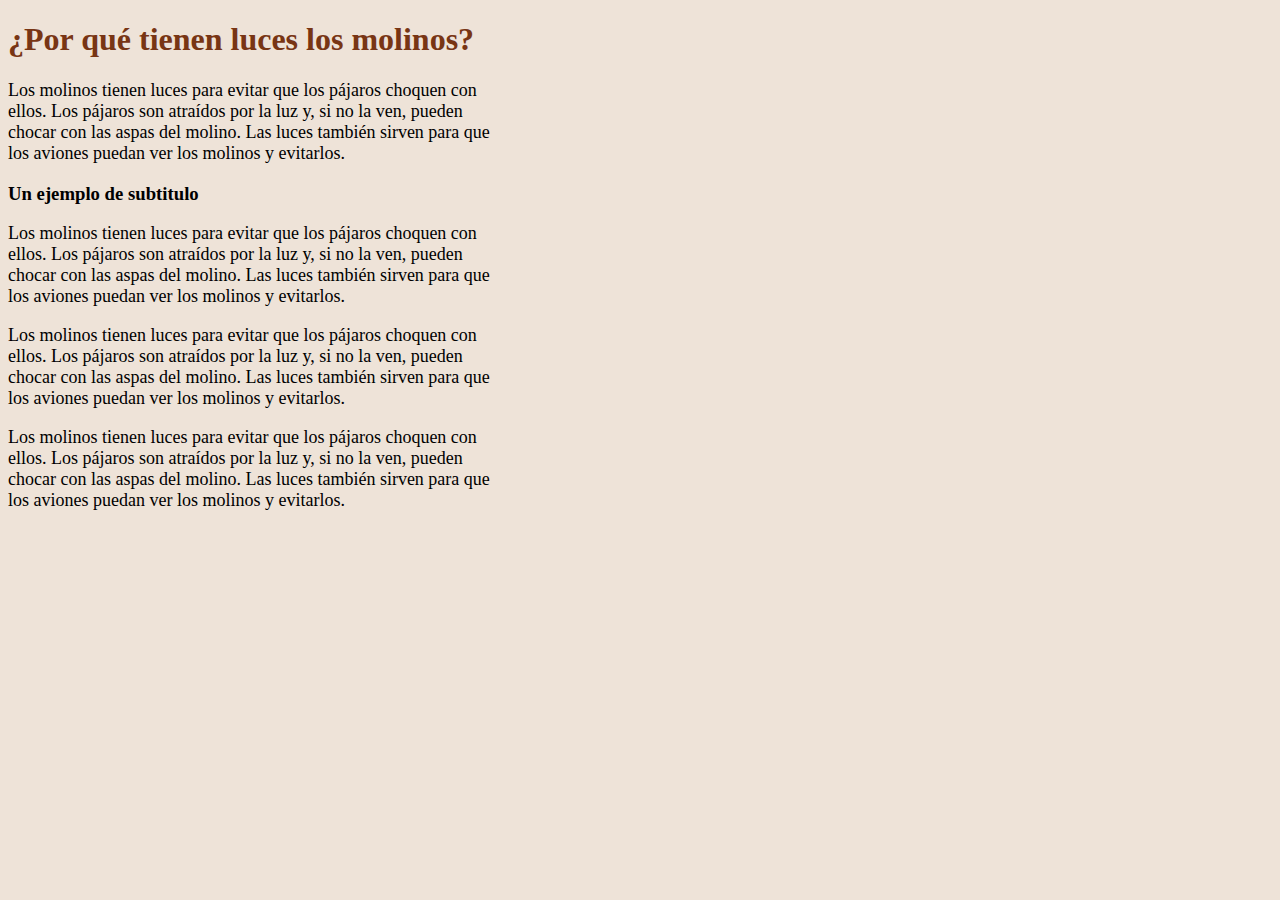
==== molinos.html @ 0bb03955 "cambios" ====
<!DOCTYPE html>
<html lang="es">
<meta http-equiv="Content-Type" content="text/html; charset=utf-8"/>
<html>
<head>
    <meta name="viewport" content="width=device-width, initial-scale=1.0">
    <link rel="stylesheet" href="app.css">
</head>
</html>
<body>
    <div style="width: 500px;">
        <h1>¿Por qué tienen luces los molinos?</h1>
        <p>Los molinos tienen luces para evitar que los pájaros choquen con ellos. Los pájaros son atraídos por la luz y, si no la ven, pueden chocar con las aspas del molino. Las luces también sirven para que los aviones puedan ver los molinos y evitarlos.</p>        
        <h3>Un ejemplo de subtitulo</h3>
        <p>Los molinos tienen luces para evitar que los pájaros choquen con ellos. Los pájaros son atraídos por la luz y, si no la ven, pueden chocar con las aspas del molino. Las luces también sirven para que los aviones puedan ver los molinos y evitarlos.</p>        
        <p>Los molinos tienen luces para evitar que los pájaros choquen con ellos. Los pájaros son atraídos por la luz y, si no la ven, pueden chocar con las aspas del molino. Las luces también sirven para que los aviones puedan ver los molinos y evitarlos.</p>        
        <p>Los molinos tienen luces para evitar que los pájaros choquen con ellos. Los pájaros son atraídos por la luz y, si no la ven, pueden chocar con las aspas del molino. Las luces también sirven para que los aviones puedan ver los molinos y evitarlos.</p>        


    </div>


</body>

<script src="app.js"></script>

</html>
---- app.css ----
h1{
    color: rgb(120, 53, 20);
}

body{
    background-color: rgba(223, 202, 181, 0.528);
}

p{
    font-size: 18px;
}

li{
    font-size: 18px;
}

button{
    font-size: small
}

label {
    font-size: 18px;
}

a{
    font-size: 19px;
    text-decoration: none;
    color: rgb(49, 28, 6);
}

.container1{
    border: 2px solid rgb(101, 63, 19);
    padding: 5px;
    background-color: #D2B48C;
}

.container2{
    border: 2px solid rgb(19, 101, 44);
    padding: 5px;
    background-color: #8cd28c;
}

.container3{
    border: 2px solid rgb(19, 63, 101);
    padding: 5px;
    background-color: #8cbcd2;
}
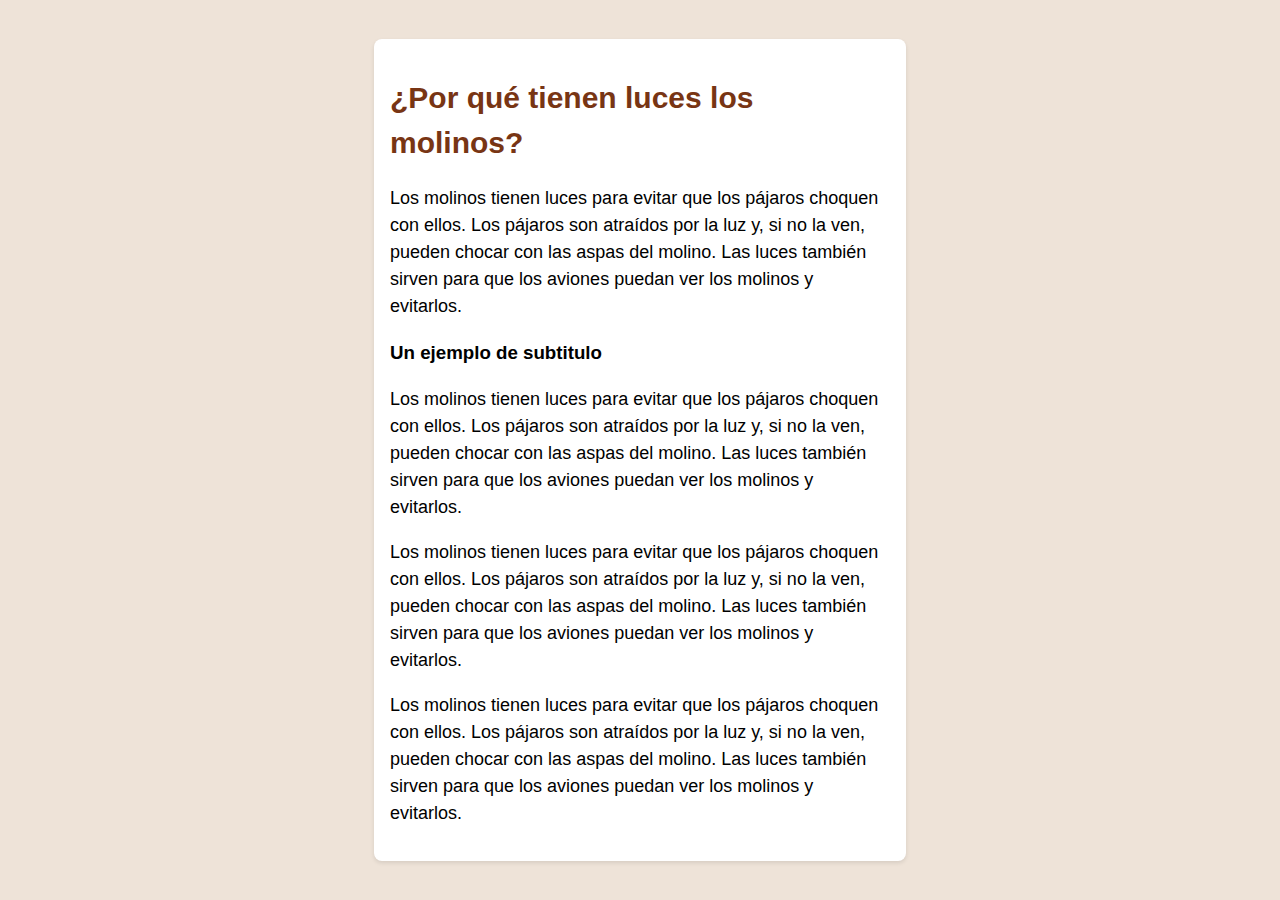
==== commit cac90db8: "1" ====
--- a/molinos.html
+++ b/molinos.html
@@ -1,4 +1,9 @@
 <!DOCTYPE html>
+<link rel="preconnect" href="https://fonts.googleapis.com">
+<link rel="preconnect" href="https://fonts.gstatic.com" crossorigin>
+<link href="https://fonts.googleapis.com/css2?family=Montserrat:ital,wght@0,100..900;1,100..900&display=swap" rel="stylesheet">
+
+
 <html lang="es">
 <meta http-equiv="Content-Type" content="text/html; charset=utf-8"/>
 <html>
@@ -7,19 +12,19 @@
     <link rel="stylesheet" href="app.css">
 </head>
 </html>
-<body>
-    <div style="width: 500px;">
-        <h1>¿Por qué tienen luces los molinos?</h1>
-        <p>Los molinos tienen luces para evitar que los pájaros choquen con ellos. Los pájaros son atraídos por la luz y, si no la ven, pueden chocar con las aspas del molino. Las luces también sirven para que los aviones puedan ver los molinos y evitarlos.</p>        
-        <h3>Un ejemplo de subtitulo</h3>
-        <p>Los molinos tienen luces para evitar que los pájaros choquen con ellos. Los pájaros son atraídos por la luz y, si no la ven, pueden chocar con las aspas del molino. Las luces también sirven para que los aviones puedan ver los molinos y evitarlos.</p>        
-        <p>Los molinos tienen luces para evitar que los pájaros choquen con ellos. Los pájaros son atraídos por la luz y, si no la ven, pueden chocar con las aspas del molino. Las luces también sirven para que los aviones puedan ver los molinos y evitarlos.</p>        
-        <p>Los molinos tienen luces para evitar que los pájaros choquen con ellos. Los pájaros son atraídos por la luz y, si no la ven, pueden chocar con las aspas del molino. Las luces también sirven para que los aviones puedan ver los molinos y evitarlos.</p>        
-
-
-    </div>
-
-
+<body class="bodytext">
+    
+    <div class="container">
+        <div class="content">
+          <h1>¿Por qué tienen luces los molinos?</h1>
+          <p>Los molinos tienen luces para evitar que los pájaros choquen con ellos. Los pájaros son atraídos por la luz y, si no la ven, pueden chocar con las aspas del molino. Las luces también sirven para que los aviones puedan ver los molinos y evitarlos.</p>        
+          <h3>Un ejemplo de subtitulo</h3>
+          <p>Los molinos tienen luces para evitar que los pájaros choquen con ellos. Los pájaros son atraídos por la luz y, si no la ven, pueden chocar con las aspas del molino. Las luces también sirven para que los aviones puedan ver los molinos y evitarlos.</p>        
+          <p>Los molinos tienen luces para evitar que los pájaros choquen con ellos. Los pájaros son atraídos por la luz y, si no la ven, pueden chocar con las aspas del molino. Las luces también sirven para que los aviones puedan ver los molinos y evitarlos.</p>        
+          <p>Los molinos tienen luces para evitar que los pájaros choquen con ellos. Los pájaros son atraídos por la luz y, si no la ven, pueden chocar con las aspas del molino. Las luces también sirven para que los aviones puedan ver los molinos y evitarlos.</p>        
+        </div>
+      </div>
+    
 </body>
 
 <script src="app.js"></script>
--- a/app.css
+++ b/app.css
@@ -1,10 +1,42 @@
 h1{
     color: rgb(120, 53, 20);
+    font-size: 30px;
 }
 
 body{
     background-color: rgba(223, 202, 181, 0.528);
+    line-height: 1.5;
 }
+
+/* Fondo verde claro apagado */
+.bodytext{
+    line-height: 1.5;
+    margin: 0;
+    padding: 0;
+    background-color: rgba(223, 202, 181, 0.528);; /* Verde claro apagado */
+    display: flex;
+    justify-content: center;
+    align-items: center;
+    min-height: 100vh;
+    font-family: Arial, sans-serif;
+  }
+  
+  .container {
+    width: 100%; /* Ocupa todo el ancho del viewport */
+    display: flex;
+    justify-content: center; /* Centra horizontalmente el contenido */
+    padding: 0 16px; /* Espacio en los lados */
+  }
+  
+  .content {
+    width: 100%; /* Por defecto ocupa todo el ancho disponible */
+    max-width: 500px; /* Máximo de 500px para pantallas grandes */
+    background-color: white; /* Fondo blanco */
+    padding: 16px;
+    border-radius: 8px; /* Bordes redondeados */
+    box-shadow: 0 2px 4px rgba(0, 0, 0, 0.1); /* Sombra */
+  }
+  
 
 p{
     font-size: 18px;
@@ -44,4 +76,14 @@
     border: 2px solid rgb(19, 63, 101);
     padding: 5px;
     background-color: #8cbcd2;
-}+}
+
+:root {
+    font-family: Inter, sans-serif;
+    font-feature-settings: 'liga' 1, 'calt' 1; /* fix for Chrome */
+  }
+  @supports (font-variation-settings: normal) {
+    :root { font-family: InterVariable, sans-serif; }
+  }
+  
+  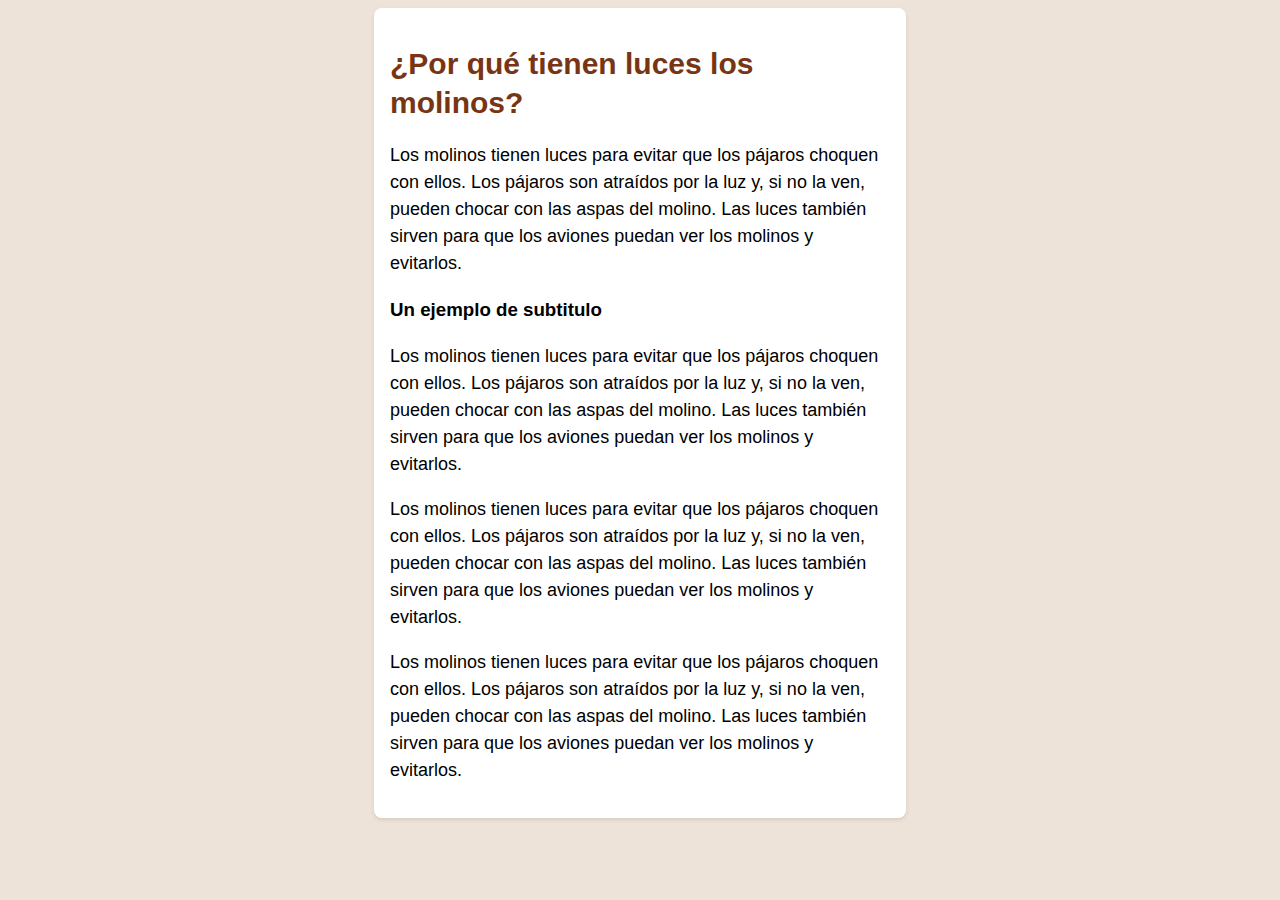
==== commit ee003b31: "16 dic (index)" ====
--- a/molinos.html
+++ b/molinos.html
@@ -12,7 +12,7 @@
     <link rel="stylesheet" href="app.css">
 </head>
 </html>
-<body class="bodytext">
+<body>
     
     <div class="container">
         <div class="content">
--- a/app.css
+++ b/app.css
@@ -1,41 +1,58 @@
 h1{
     color: rgb(120, 53, 20);
     font-size: 30px;
+    line-height: 1.3;
 }
 
 body{
     background-color: rgba(223, 202, 181, 0.528);
     line-height: 1.5;
+    display: flex;
 }
 
-/* Fondo verde claro apagado */
-.bodytext{
-    line-height: 1.5;
-    margin: 0;
-    padding: 0;
-    background-color: rgba(223, 202, 181, 0.528);; /* Verde claro apagado */
-    display: flex;
-    justify-content: center;
-    align-items: center;
-    min-height: 100vh;
-    font-family: Arial, sans-serif;
-  }
+input[type="text"] {
+
+    padding: 10px 10px;
+    border: 1px solid #949494;
+    border-radius: 4px;
+    font-size: 17px;
+}
+
+button{
+    padding: 10px 15px;
+    border: none;
+    background-color: rgba(126, 77, 28, 0.683);;
+    color: white;
+    font-size: 17px;
+    border-radius: 4px;
+    cursor: pointer;
+    
+}
+button:hover {
+    background-color: rgba(126, 77, 28, 0.935);
+}
+
   
-  .container {
+.container {
     width: 100%; /* Ocupa todo el ancho del viewport */
     display: flex;
     justify-content: center; /* Centra horizontalmente el contenido */
-    padding: 0 16px; /* Espacio en los lados */
-  }
-  
-  .content {
-    width: 100%; /* Por defecto ocupa todo el ancho disponible */
+    padding: 0px 10px; /* Espacio en los lados */
+}
+
+.content {
     max-width: 500px; /* Máximo de 500px para pantallas grandes */
+    width: 100%;
+    @media (min-width: 500px) {
+        width: 500px;
+    }
     background-color: white; /* Fondo blanco */
     padding: 16px;
     border-radius: 8px; /* Bordes redondeados */
     box-shadow: 0 2px 4px rgba(0, 0, 0, 0.1); /* Sombra */
-  }
+
+    flex-direction: column;
+}
   
 
 p{
@@ -46,9 +63,6 @@
     font-size: 18px;
 }
 
-button{
-    font-size: small
-}
 
 label {
     font-size: 18px;
@@ -64,18 +78,27 @@
     border: 2px solid rgb(101, 63, 19);
     padding: 5px;
     background-color: #D2B48C;
+    border-radius: 8px; /* Bordes redondeados */
+    box-shadow: 0 2px 4px rgba(0, 0, 0, 0.2); /* Sombra */
+
 }
 
 .container2{
     border: 2px solid rgb(19, 101, 44);
     padding: 5px;
     background-color: #8cd28c;
+    border-radius: 8px; /* Bordes redondeados */
+    box-shadow: 0 2px 4px rgba(0, 0, 0, 0.2); /* Sombra */
+
 }
 
 .container3{
     border: 2px solid rgb(19, 63, 101);
     padding: 5px;
     background-color: #8cbcd2;
+    border-radius: 8px; /* Bordes redondeados */
+    box-shadow: 0 2px 4px rgba(0, 0, 0, 0.2); /* Sombra */
+
 }
 
 :root {
@@ -85,5 +108,4 @@
   @supports (font-variation-settings: normal) {
     :root { font-family: InterVariable, sans-serif; }
   }
-  
-  +
